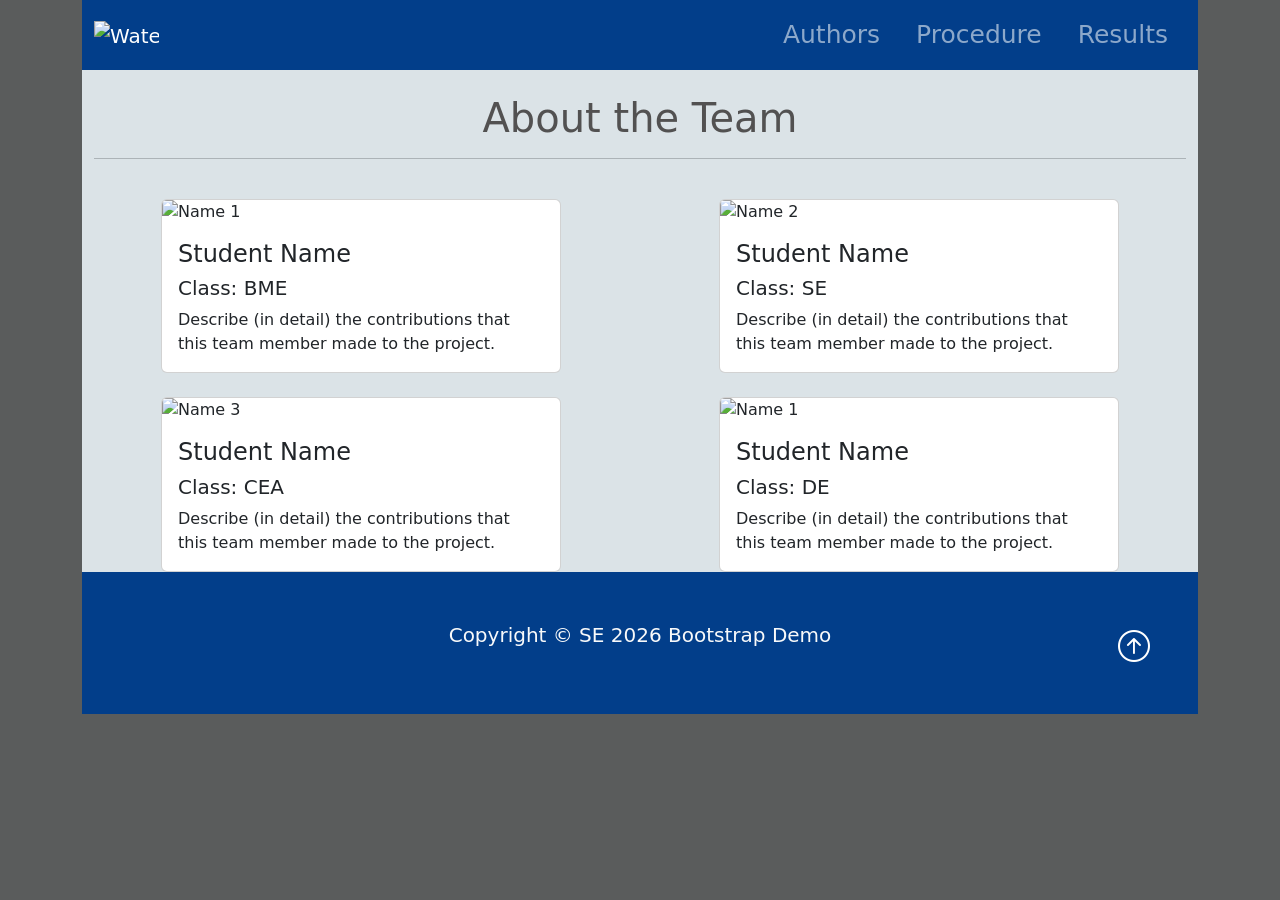
==== authors.html @ d0b2c8de "Initial commit - copied index.html, authors.html, procedure.html, and styles.css from template" ====
<!DOCTYPE html>
<html lang="en">

<head>
    <meta charset="UTF-8">
    <meta name="viewport" content="width=device-width, initial-scale=1.0">
    <title>Activity 2.1.5 Class Demo</title>

    <link href="https://cdn.jsdelivr.net/npm/bootstrap@5.3.8/dist/css/bootstrap.min.css" rel="stylesheet"
        integrity="sha384-sRIl4kxILFvY47J16cr9ZwB07vP4J8+LH7qKQnuqkuIAvNWLzeN8tE5YBujZqJLB" crossorigin="anonymous">
    <link rel="stylesheet" href="https://cdn.jsdelivr.net/npm/bootstrap-icons@1.13.1/font/bootstrap-icons.min.css">
    <link rel="stylesheet" href="styles.css">

    <script src="https://cdn.jsdelivr.net/npm/bootstrap@5.3.8/dist/js/bootstrap.bundle.min.js"
        integrity="sha384-FKyoEForCGlyvwx9Hj09JcYn3nv7wiPVlz7YYwJrWVcXK/BmnVDxM+D2scQbITxI"
        crossorigin="anonymous"></script>

</head>

<body class="body">
    <div class="container-lg min-vh-100">
        <header>
            <!-- Navbar -->
            <nav class="navbar navbar-expand-lg nav-background-color" data-bs-theme="dark">
                <div class="container">
                    <a href="index.html" class="navbar-brand"> <!-- Website Brand -->
                        <img src="img/droplet.png" alt="Water Logo" class="d-inline-block align-text-top w-50">
                    </a>
                    <!-- Hamburger Menu Button -->
                    <button class="navbar-toggler" type="button" data-bs-toggle="collapse" data-bs-target="#navmenu">
                        <span class="navbar-toggler-icon"></span>
                    </button>

                    <!-- Collapsible navbar menu with custom hover underline CSS animation -->
                    <div class="collapse navbar-collapse" id="navmenu"> <!-- Links to hamburger -->
                        <ul class="navbar-nav ms-auto">
                            <li class="nav-itm">
                                <a href="authors.html"
                                    class="nav-link hover-underline-animation nav-menu-item">Authors</a>
                            </li>
                            <li class="nav-itm">
                                <a href="procedure.html"
                                    class="nav-link hover-underline-animation nav-menu-item">Procedure</a>
                            </li>
                            <li class="nav-itm">
                                <a href="results.html"
                                    class="nav-link hover-underline-animation nav-menu-item">Results</a>
                            </li>
                        </ul>
                    </div>
                </div>
            </nav>
        </header>

        <!-- About the Team -->
        <section class="authors">
            <div class="container">
                <br>
                <h1 class="text-center about-team">About the Team</h1>
                <hr><br>

                <!-- Cards organized in a 2 x 2 table format -->
                <div class="row row-cols-1 row-cols-md-2 g-4">
                    <div class="col">
                        <div class="card about">
                            <img src="img/woman1.jpg" alt="Name 1" class="card-img-top">
                            <div class="card-body">
                                <h4 class="card-title">Student Name</h4>
                                <h5>Class: BME</h5>
                                <p class="card-text">Describe (in detail) the contributions that this team member made
                                    to the project.</p>
                            </div>
                        </div>
                    </div>
                    <div class="col">
                        <div class="card about">
                            <img src="img/man1.png" alt="Name 2" class="card-img-top">
                            <div class="card-body">
                                <h4 class="card-title">Student Name</h4>
                                <h5>Class: SE</h5>
                                <p class="card-text">Describe (in detail) the contributions that this team member made
                                    to the project.</p>
                            </div>
                        </div>
                    </div>
                    <div class="col">
                        <div class="card about">
                            <img src="img/man2.jpg" alt="Name 3" class="card-img-top">
                            <div class="card-body">
                                <h4 class="card-title">Student Name</h4>
                                <h5>Class: CEA</h5>
                                <p class="card-text">Describe (in detail) the contributions that this team member made
                                    to the project.</p>
                            </div>
                        </div>
                    </div>
                    <div class="col">
                        <div class="card about">
                            <img src="img/woman2.jpg" alt="Name 1" class="card-img-top">
                            <div class="card-body">
                                <h4 class="card-title">Student Name</h4>
                                <h5>Class: DE</h5>
                                <p class="card-text">Describe (in detail) the contributions that this team member made
                                    to the project.</p>
                            </div>
                        </div>
                    </div>
                </div>
            </div>
        </section>


        <!-- Footer -->
        <footer class="p-5 footer text-light text-center position-relative">
            <div class="container">
                <p class="lead">Copyright &copy; SE 2026 Bootstrap Demo</p>
                <a href="#" class="position-absolute bottom-0 end-0 p-5">
                    <i class="bi bi-arrow-up-circle h2 icon-white"></i>
                </a>
            </div>
        </footer>

    </div>
</body>

</html>
---- styles.css ----
/* ----------------- Class CSS ----------------- */

.about{
    width:400px;
    margin: auto;
}

.about-team{
    color:rgb(82, 81, 81)
}

.authors{
    background-color: #dbe3e7;
}

.body{
    background-color: rgb(90, 92, 92);
}

.chartjs-sample{
    background-color: #8fa3ab;
}

.footer{                
    background-color: #023E8A;
}

.icon-white{            /* Arrow icon at bottom of page */
    color: #FFFFFF;
}

.nav-background-color{   /* navbar background color */
    background-color: #023E8A;
}

.nav-menu-item{               /* navbar link text properties */
    font-size:25px;
    margin-left: 10px;
    margin-right: 10px;
}

.overview{
    background-color: #dbe3e7;
}

.overview-left-padding{
    padding-left: 20px;
}

.overview-right-padding{  
    padding-right: 20px;
}

.procedure{
    background-color: #dbe3e7;
    padding: 1px;
}

.showcase{
    background-color: #8fa3ab; /*#0096c7*/
}

/* ----------------- ID CSS ----------------- */

/* -----------------Underline Animation CSS -----------------*/
#chart-wrapper{
    margin: auto;
    padding: 10px; 
    min-height: 400px;
    background-color: whitesmoke !important;
    justify-content: center;
    align-items: center;  
}



.hover-underline-animation {
    display: inline-block;
    position: relative;
    /*color: #0087ca;*/
  }
  
.hover-underline-animation:after {
    content: '';
    position: absolute;
    width: 100%;
    transform: scaleX(0);
    height: 2px;
    bottom: 0;
    left: 0;
    background-color: #eae6e6;
    /*transform-origin: bottom right;*/
    transition: transform 0.35s ease-out;
}
  
.hover-underline-animation:hover:after {
    transform: scaleX(1);
    /*transform-origin: bottom left;*/
}
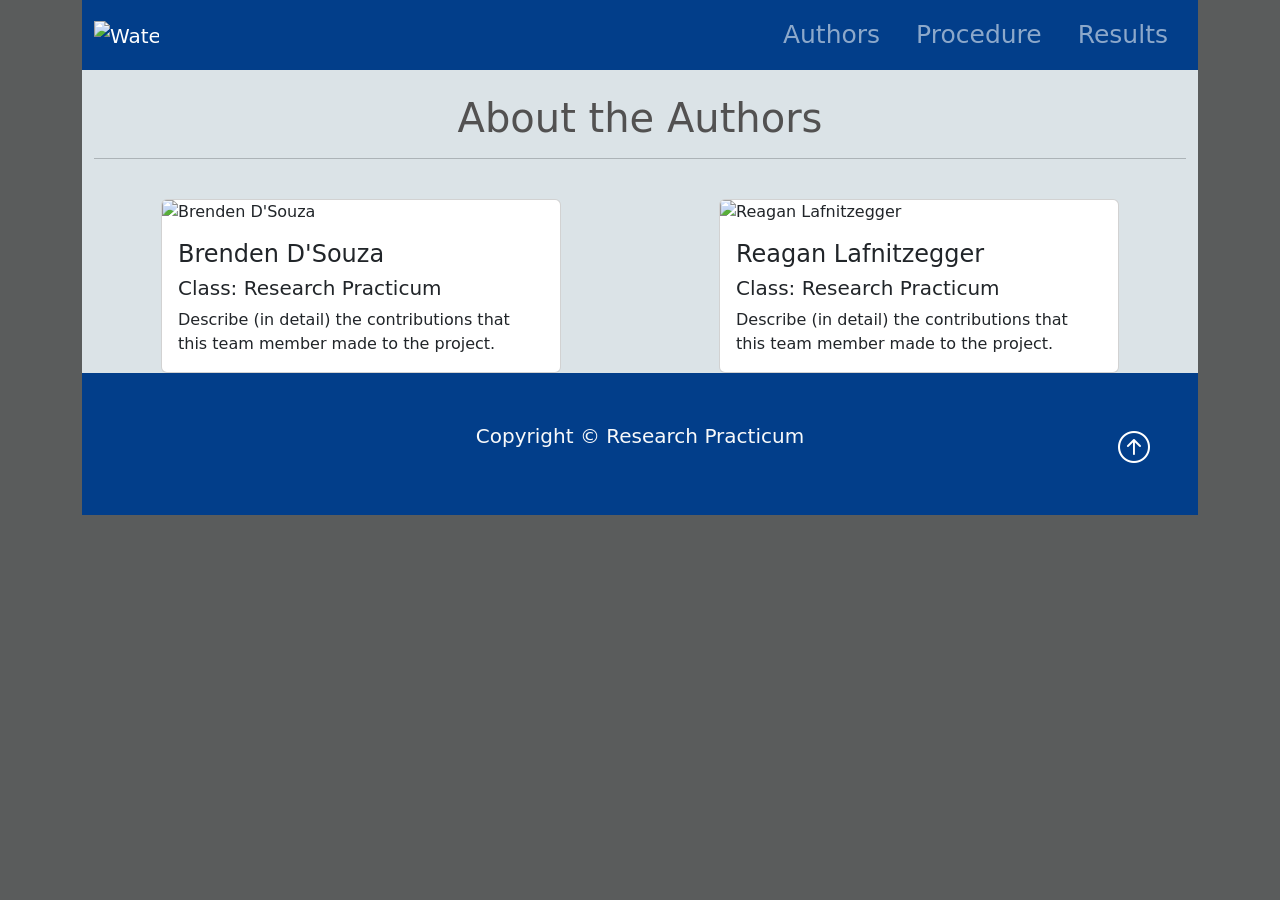
==== commit 6fc8f4a3: "content update - minor changes to content to make it more accurate" ====
--- a/authors.html
+++ b/authors.html
@@ -4,7 +4,7 @@
 <head>
     <meta charset="UTF-8">
     <meta name="viewport" content="width=device-width, initial-scale=1.0">
-    <title>Activity 2.1.5 Class Demo</title>
+    <title>The Effect of Different Methods of Oscillation on the Sedimentation Rate of Fine Sand in Water - Authors</title>
 
     <link href="https://cdn.jsdelivr.net/npm/bootstrap@5.3.8/dist/css/bootstrap.min.css" rel="stylesheet"
         integrity="sha384-sRIl4kxILFvY47J16cr9ZwB07vP4J8+LH7qKQnuqkuIAvNWLzeN8tE5YBujZqJLB" crossorigin="anonymous">
@@ -56,17 +56,17 @@
         <section class="authors">
             <div class="container">
                 <br>
-                <h1 class="text-center about-team">About the Team</h1>
+                <h1 class="text-center about-team">About the Authors</h1>
                 <hr><br>
 
                 <!-- Cards organized in a 2 x 2 table format -->
                 <div class="row row-cols-1 row-cols-md-2 g-4">
                     <div class="col">
                         <div class="card about">
-                            <img src="img/woman1.jpg" alt="Name 1" class="card-img-top">
+                            <img src="img/man1.png" alt="Brenden D'Souza" class="card-img-top">
                             <div class="card-body">
-                                <h4 class="card-title">Student Name</h4>
-                                <h5>Class: BME</h5>
+                                <h4 class="card-title">Brenden D'Souza</h4>
+                                <h5>Class: Research Practicum</h5>
                                 <p class="card-text">Describe (in detail) the contributions that this team member made
                                     to the project.</p>
                             </div>
@@ -74,32 +74,10 @@
                     </div>
                     <div class="col">
                         <div class="card about">
-                            <img src="img/man1.png" alt="Name 2" class="card-img-top">
+                            <img src="img/woman1.png" alt="Reagan Lafnitzegger" class="card-img-top">
                             <div class="card-body">
-                                <h4 class="card-title">Student Name</h4>
-                                <h5>Class: SE</h5>
-                                <p class="card-text">Describe (in detail) the contributions that this team member made
-                                    to the project.</p>
-                            </div>
-                        </div>
-                    </div>
-                    <div class="col">
-                        <div class="card about">
-                            <img src="img/man2.jpg" alt="Name 3" class="card-img-top">
-                            <div class="card-body">
-                                <h4 class="card-title">Student Name</h4>
-                                <h5>Class: CEA</h5>
-                                <p class="card-text">Describe (in detail) the contributions that this team member made
-                                    to the project.</p>
-                            </div>
-                        </div>
-                    </div>
-                    <div class="col">
-                        <div class="card about">
-                            <img src="img/woman2.jpg" alt="Name 1" class="card-img-top">
-                            <div class="card-body">
-                                <h4 class="card-title">Student Name</h4>
-                                <h5>Class: DE</h5>
+                                <h4 class="card-title">Reagan Lafnitzegger</h4>
+                                <h5>Class: Research Practicum</h5>
                                 <p class="card-text">Describe (in detail) the contributions that this team member made
                                     to the project.</p>
                             </div>
@@ -113,7 +91,7 @@
         <!-- Footer -->
         <footer class="p-5 footer text-light text-center position-relative">
             <div class="container">
-                <p class="lead">Copyright &copy; SE 2026 Bootstrap Demo</p>
+                <p class="lead">Copyright &copy; Research Practicum</p>
                 <a href="#" class="position-absolute bottom-0 end-0 p-5">
                     <i class="bi bi-arrow-up-circle h2 icon-white"></i>
                 </a>
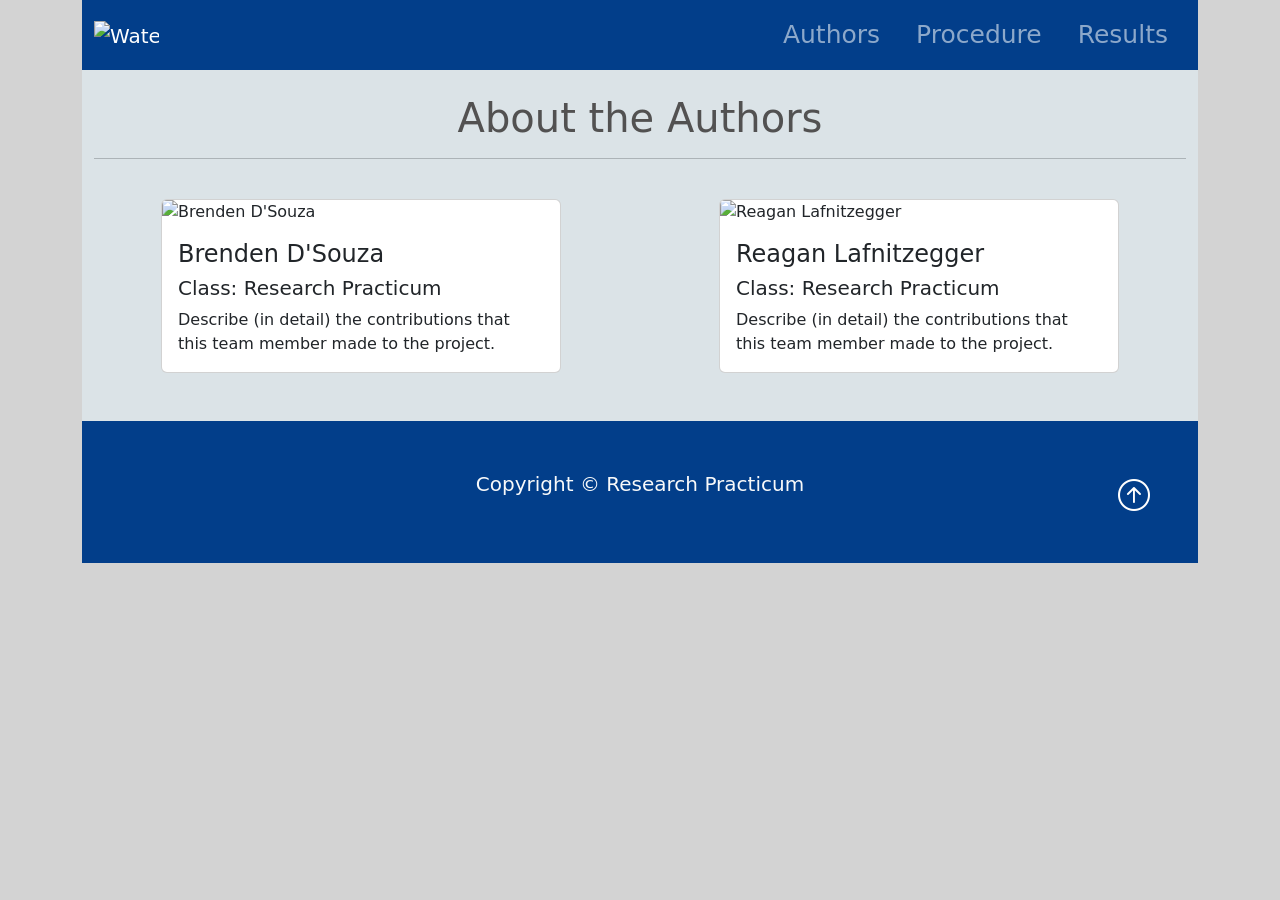
==== commit cc70daa3: "Update styling - style changes to styles.css - extra line breaks added in authors.html" ====
--- a/authors.html
+++ b/authors.html
@@ -85,6 +85,7 @@
                     </div>
                 </div>
             </div>
+            <br><br>
         </section>
 
 
--- a/styles.css
+++ b/styles.css
@@ -1,5 +1,7 @@
 /* ----------------- Class CSS ----------------- */
-
+:root {
+    --main-theme-color: #023E8A;
+}
 .about{
     width:400px;
     margin: auto;
@@ -14,7 +16,7 @@
 }
 
 .body{
-    background-color: rgb(90, 92, 92);
+    background-color: lightgray;
 }
 
 .chartjs-sample{
@@ -22,7 +24,7 @@
 }
 
 .footer{                
-    background-color: #023E8A;
+    background-color: var(--main-theme-color);
 }
 
 .icon-white{            /* Arrow icon at bottom of page */
@@ -30,7 +32,7 @@
 }
 
 .nav-background-color{   /* navbar background color */
-    background-color: #023E8A;
+    background-color: var(--main-theme-color);
 }
 
 .nav-menu-item{               /* navbar link text properties */
@@ -80,7 +82,7 @@
     /*color: #0087ca;*/
   }
   
-.hover-underline-animation:after {
+.hover-underline-animation::after {
     content: '';
     position: absolute;
     width: 100%;
@@ -88,12 +90,12 @@
     height: 2px;
     bottom: 0;
     left: 0;
-    background-color: #eae6e6;
+    background-color: dodgerblue;
     /*transform-origin: bottom right;*/
     transition: transform 0.35s ease-out;
 }
   
-.hover-underline-animation:hover:after {
+.hover-underline-animation:hover::after {
     transform: scaleX(1);
     /*transform-origin: bottom left;*/
 }
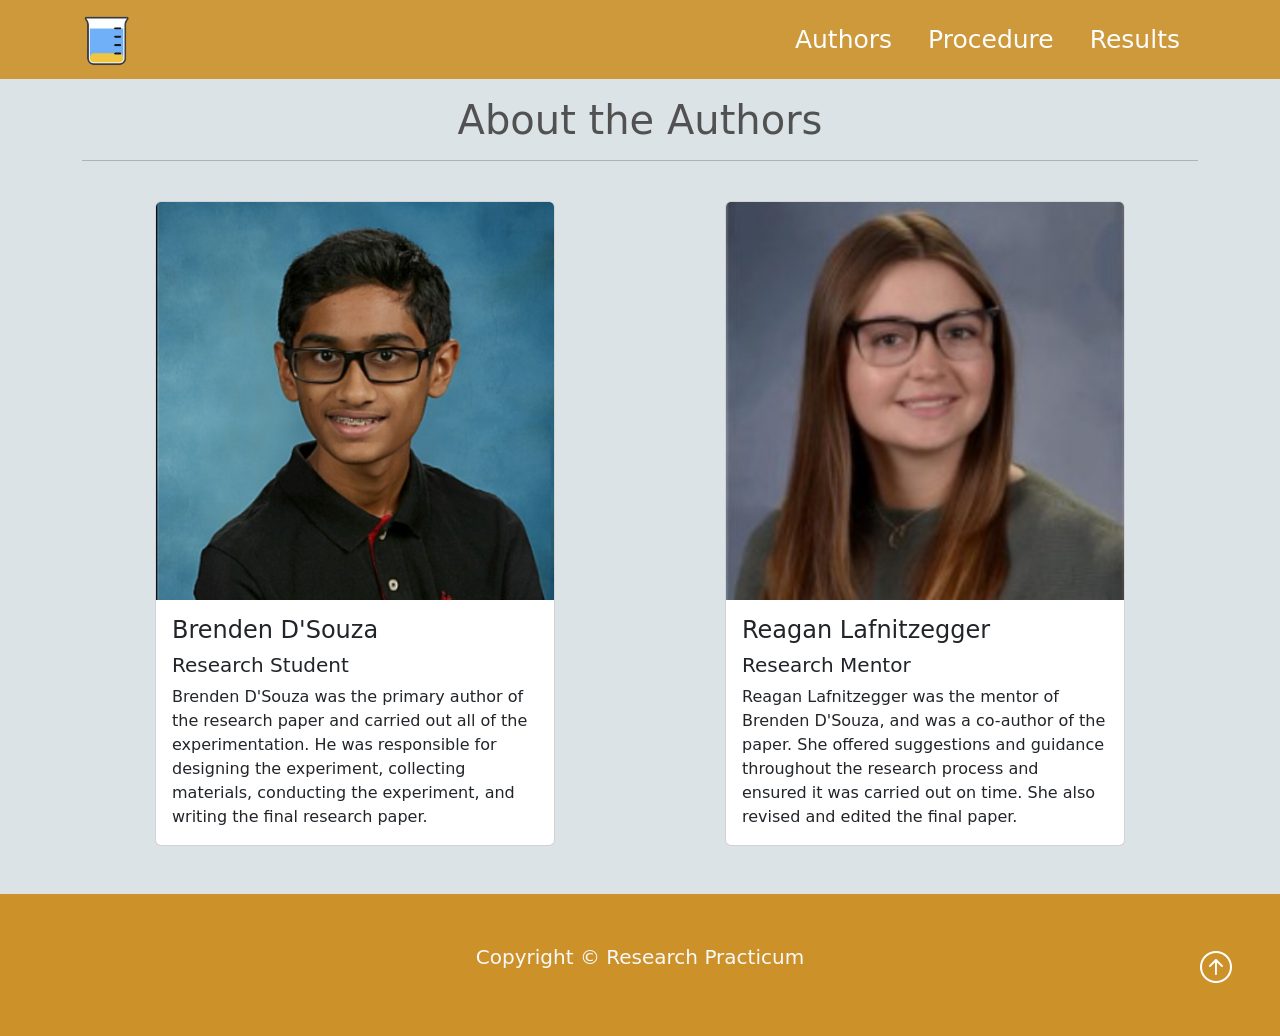
==== commit 69fbf13f: "update - citations.txt - content update - transitions/animations update - further css updates" ====
--- a/authors.html
+++ b/authors.html
@@ -4,7 +4,8 @@
 <head>
     <meta charset="UTF-8">
     <meta name="viewport" content="width=device-width, initial-scale=1.0">
-    <title>The Effect of Different Methods of Oscillation on the Sedimentation Rate of Fine Sand in Water - Authors</title>
+    <title>The Effect of Different Methods of Oscillation on the Sedimentation Rate of Fine Sand in Water - Authors
+    </title>
 
     <link href="https://cdn.jsdelivr.net/npm/bootstrap@5.3.8/dist/css/bootstrap.min.css" rel="stylesheet"
         integrity="sha384-sRIl4kxILFvY47J16cr9ZwB07vP4J8+LH7qKQnuqkuIAvNWLzeN8tE5YBujZqJLB" crossorigin="anonymous">
@@ -18,31 +19,31 @@
 </head>
 
 <body class="body">
-    <div class="container-lg min-vh-100">
+    <div class="min-vh-100">
         <header>
             <!-- Navbar -->
-            <nav class="navbar navbar-expand-lg nav-background-color" data-bs-theme="dark">
+            <nav class="navbar navbar-expand-lg nav-background-color fixed-top opacity-90" data-bs-theme="dark">
                 <div class="container">
-                    <a href="index.html" class="navbar-brand"> <!-- Website Brand -->
-                        <img src="img/droplet.png" alt="Water Logo" class="d-inline-block align-text-top w-50">
+                    <a href="index.html" class="navbar-brand opacity-100">
+                        <img src="img/logo.png" alt="Water Logo" class="d-inline-block align-text-top" width="50"
+                            height="50">
                     </a>
-                    <!-- Hamburger Menu Button -->
-                    <button class="navbar-toggler" type="button" data-bs-toggle="collapse" data-bs-target="#navmenu">
+                    <button class="navbar-toggler opacity-100" type="button" data-bs-toggle="collapse"
+                        data-bs-target="#navmenu">
                         <span class="navbar-toggler-icon"></span>
                     </button>
 
-                    <!-- Collapsible navbar menu with custom hover underline CSS animation -->
-                    <div class="collapse navbar-collapse" id="navmenu"> <!-- Links to hamburger -->
+                    <div class="collapse navbar-collapse" id="navmenu">
                         <ul class="navbar-nav ms-auto">
-                            <li class="nav-itm">
+                            <li class="nav-item">
                                 <a href="authors.html"
                                     class="nav-link hover-underline-animation nav-menu-item">Authors</a>
                             </li>
-                            <li class="nav-itm">
+                            <li class="nav-item">
                                 <a href="procedure.html"
                                     class="nav-link hover-underline-animation nav-menu-item">Procedure</a>
                             </li>
-                            <li class="nav-itm">
+                            <li class="nav-item">
                                 <a href="results.html"
                                     class="nav-link hover-underline-animation nav-menu-item">Results</a>
                             </li>
@@ -55,7 +56,7 @@
         <!-- About the Team -->
         <section class="authors">
             <div class="container">
-                <br>
+                <br><br><br><br>
                 <h1 class="text-center about-team">About the Authors</h1>
                 <hr><br>
 
@@ -63,23 +64,27 @@
                 <div class="row row-cols-1 row-cols-md-2 g-4">
                     <div class="col">
                         <div class="card about">
-                            <img src="img/man1.png" alt="Brenden D'Souza" class="card-img-top">
+                            <img src="img/brenden-dsouza.png" alt="Brenden D'Souza" class="card-img-top">
                             <div class="card-body">
                                 <h4 class="card-title">Brenden D'Souza</h4>
-                                <h5>Class: Research Practicum</h5>
-                                <p class="card-text">Describe (in detail) the contributions that this team member made
-                                    to the project.</p>
+                                <h5>Research Student</h5>
+                                <p class="card-text">Brenden D'Souza was the primary author of the research paper and
+                                    carried out all of the experimentation. He was responsible for designing the
+                                    experiment, collecting materials, conducting the experiment, and writing the final
+                                    research paper.</p>
                             </div>
                         </div>
                     </div>
                     <div class="col">
                         <div class="card about">
-                            <img src="img/woman1.png" alt="Reagan Lafnitzegger" class="card-img-top">
+                            <img src="img/reagan-lafnitzegger.png" alt="Reagan Lafnitzegger" class="card-img-top">
                             <div class="card-body">
                                 <h4 class="card-title">Reagan Lafnitzegger</h4>
-                                <h5>Class: Research Practicum</h5>
-                                <p class="card-text">Describe (in detail) the contributions that this team member made
-                                    to the project.</p>
+                                <h5>Research Mentor</h5>
+                                <p class="card-text">Reagan Lafnitzegger was the mentor of Brenden D'Souza, and was a
+                                    co-author of the paper. She offered suggestions and guidance throughout the research
+                                    process and ensured it was carried out on time. She also
+                                    revised and edited the final paper.</p>
                             </div>
                         </div>
                     </div>
--- a/styles.css
+++ b/styles.css
@@ -1,6 +1,8 @@
 /* ----------------- Class CSS ----------------- */
 :root {
-    --main-theme-color: #023E8A;
+    --main-theme-color: #CC9129;
+    --secondary-theme-color: #986C1E;
+    overflow-x: hidden;
 }
 .about{
     width:400px;
@@ -16,7 +18,7 @@
 }
 
 .body{
-    background-color: lightgray;
+    background-color: #FFFFFF;
 }
 
 .chartjs-sample{
@@ -41,6 +43,17 @@
     margin-right: 10px;
 }
 
+.nav-link {
+    color: white;
+}
+.nav-link:hover {
+    color: var(--secondary-theme-color);
+}
+
+.opacity-90{
+    opacity: 0.9;
+}
+
 .overview{
     background-color: #dbe3e7;
 }
@@ -59,7 +72,7 @@
 }
 
 .showcase{
-    background-color: #8fa3ab; /*#0096c7*/
+    background-color: var(--main-theme-color); /*#0096c7*/
 }
 
 /* ----------------- ID CSS ----------------- */
@@ -90,12 +103,70 @@
     height: 2px;
     bottom: 0;
     left: 0;
-    background-color: dodgerblue;
+    background-color: white;
     /*transform-origin: bottom right;*/
-    transition: transform 0.35s ease-out;
+    transition: transform 0.35s ease-out, background-color 0.35s ease-out 0.1s;
 }
   
 .hover-underline-animation:hover::after {
     transform: scaleX(1);
+    background-color: var(--secondary-theme-color);
     /*transform-origin: bottom left;*/
-}+}
+
+.slideFromLeft {
+    animation: slideFromLeft 3s;
+}
+
+.slideFromRight {
+    animation: slideFromRight 3s;
+}
+
+.fadeIn {
+    animation: fadeIn 3s ease-in-out 0.5s;
+    animation-fill-mode: backwards;
+}
+
+.border-radius {
+    border-radius: 20px;
+}
+
+.about {
+    transform: scale(1);
+    transition: transform 0.35s;
+}
+
+.about:hover {
+    transform: scale(1.1);
+}
+
+@keyframes slideFromLeft {
+    from {
+        transform: translateX(-100%);
+        opacity: 0;
+    }
+    to {
+        transform: translateX(0%);
+        opacity: 1;
+    }
+}
+
+@keyframes slideFromRight {
+    from {
+        transform: translateX(100%);
+        opacity: 0;
+    }
+    to {
+        transform: translateX(0%);
+        opacity: 1;
+    }
+}
+
+@keyframes fadeIn {
+    from {
+        opacity: 0;
+    }
+    to {
+        opacity: 1;
+    }
+}
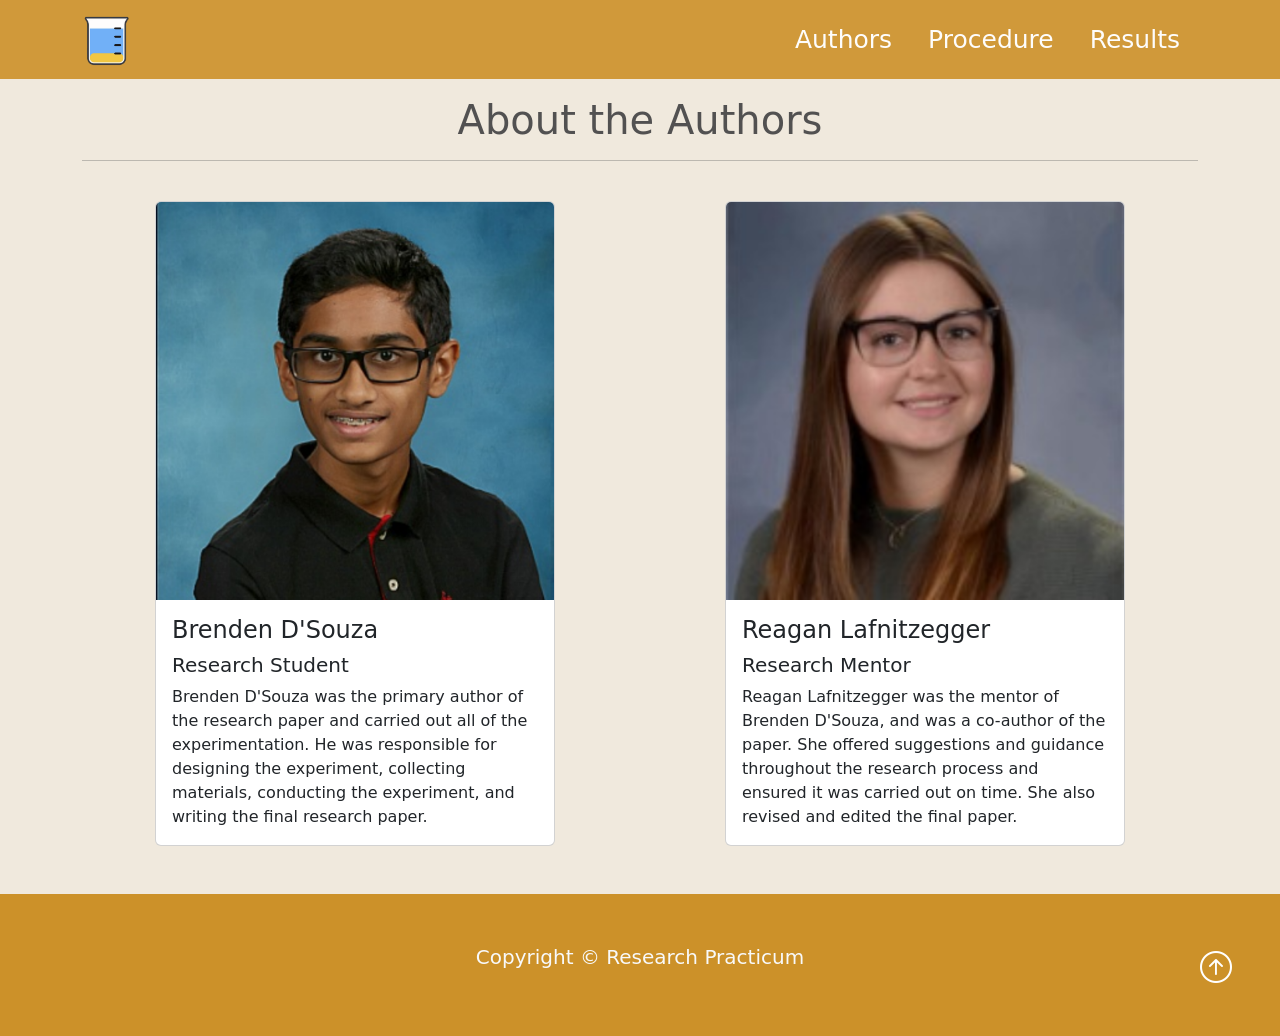
==== commit c30b8868: "near-final update - finished majority of content - added extra styles and images - only need to chan" ====
--- a/authors.html
+++ b/authors.html
@@ -63,7 +63,7 @@
                 <!-- Cards organized in a 2 x 2 table format -->
                 <div class="row row-cols-1 row-cols-md-2 g-4">
                     <div class="col">
-                        <div class="card about">
+                        <div class="card about slideFromLeft">
                             <img src="img/brenden-dsouza.png" alt="Brenden D'Souza" class="card-img-top">
                             <div class="card-body">
                                 <h4 class="card-title">Brenden D'Souza</h4>
@@ -76,7 +76,7 @@
                         </div>
                     </div>
                     <div class="col">
-                        <div class="card about">
+                        <div class="card about slideFromRight">
                             <img src="img/reagan-lafnitzegger.png" alt="Reagan Lafnitzegger" class="card-img-top">
                             <div class="card-body">
                                 <h4 class="card-title">Reagan Lafnitzegger</h4>
--- a/styles.css
+++ b/styles.css
@@ -1,7 +1,9 @@
 /* ----------------- Class CSS ----------------- */
 :root {
     --main-theme-color: #CC9129;
-    --secondary-theme-color: #986C1E;
+    --secondary-theme-color: #a87216;
+    --background-theme-color: #f0e9dd;
+    --table-theme-color: #d6b478;
     overflow-x: hidden;
 }
 .about{
@@ -14,7 +16,7 @@
 }
 
 .authors{
-    background-color: #dbe3e7;
+    background-color: var(--background-theme-color);
 }
 
 .body{
@@ -55,7 +57,7 @@
 }
 
 .overview{
-    background-color: #dbe3e7;
+    background-color: var(--background-theme-color);
 }
 
 .overview-left-padding{
@@ -67,7 +69,7 @@
 }
 
 .procedure{
-    background-color: #dbe3e7;
+    background-color: var(--background-theme-color);
     padding: 1px;
 }
 
@@ -127,6 +129,11 @@
     animation-fill-mode: backwards;
 }
 
+.fadeInFast {
+    animation: fadeIn 1s ease-in-out 0.1s;
+    animation-fill-mode: backwards;
+}
+
 .border-radius {
     border-radius: 20px;
 }
@@ -138,6 +145,27 @@
 
 .about:hover {
     transform: scale(1.1);
+}
+
+table.procedure img {
+    height: 200px;
+    width: 200px;
+}
+
+table.procedure {
+    border-color: black;
+}
+
+table.procedure th[scope="col"] {
+    background-color: var(--secondary-theme-color);
+}
+
+table.procedure th[scope="row"] {
+    background-color: #cea051;
+}
+
+table.procedure td {
+    background-color: var(--table-theme-color);
 }
 
 @keyframes slideFromLeft {
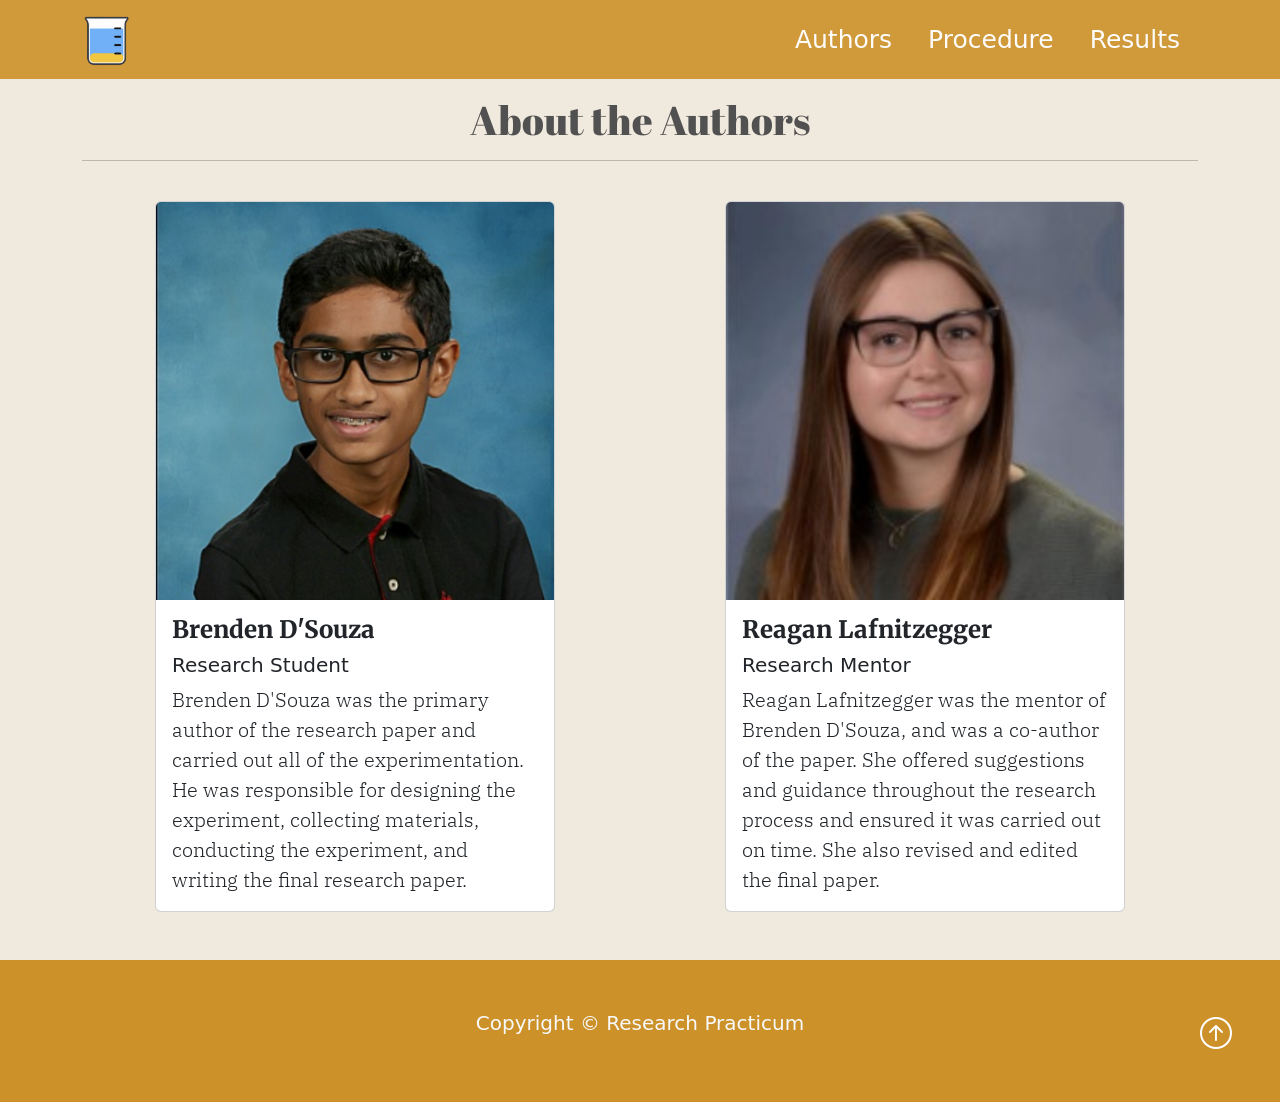
==== commit fa06aaeb: "final udpate" ====
--- a/authors.html
+++ b/authors.html
@@ -11,6 +11,7 @@
         integrity="sha384-sRIl4kxILFvY47J16cr9ZwB07vP4J8+LH7qKQnuqkuIAvNWLzeN8tE5YBujZqJLB" crossorigin="anonymous">
     <link rel="stylesheet" href="https://cdn.jsdelivr.net/npm/bootstrap-icons@1.13.1/font/bootstrap-icons.min.css">
     <link rel="stylesheet" href="styles.css">
+    <link rel="icon" href="img/logo.png">
 
     <script src="https://cdn.jsdelivr.net/npm/bootstrap@5.3.8/dist/js/bootstrap.bundle.min.js"
         integrity="sha384-FKyoEForCGlyvwx9Hj09JcYn3nv7wiPVlz7YYwJrWVcXK/BmnVDxM+D2scQbITxI"
@@ -57,7 +58,7 @@
         <section class="authors">
             <div class="container">
                 <br><br><br><br>
-                <h1 class="text-center about-team">About the Authors</h1>
+                <h1 class="text-center about-team subtitle-text">About the Authors</h1>
                 <hr><br>
 
                 <!-- Cards organized in a 2 x 2 table format -->
@@ -66,9 +67,9 @@
                         <div class="card about slideFromLeft">
                             <img src="img/brenden-dsouza.png" alt="Brenden D'Souza" class="card-img-top">
                             <div class="card-body">
-                                <h4 class="card-title">Brenden D'Souza</h4>
+                                <h4 class="card-title other-text">Brenden D'Souza</h4>
                                 <h5>Research Student</h5>
-                                <p class="card-text">Brenden D'Souza was the primary author of the research paper and
+                                <p class="card-text general-text">Brenden D'Souza was the primary author of the research paper and
                                     carried out all of the experimentation. He was responsible for designing the
                                     experiment, collecting materials, conducting the experiment, and writing the final
                                     research paper.</p>
@@ -79,9 +80,9 @@
                         <div class="card about slideFromRight">
                             <img src="img/reagan-lafnitzegger.png" alt="Reagan Lafnitzegger" class="card-img-top">
                             <div class="card-body">
-                                <h4 class="card-title">Reagan Lafnitzegger</h4>
+                                <h4 class="card-title other-text">Reagan Lafnitzegger</h4>
                                 <h5>Research Mentor</h5>
-                                <p class="card-text">Reagan Lafnitzegger was the mentor of Brenden D'Souza, and was a
+                                <p class="card-text general-text">Reagan Lafnitzegger was the mentor of Brenden D'Souza, and was a
                                     co-author of the paper. She offered suggestions and guidance throughout the research
                                     process and ensured it was carried out on time. She also
                                     revised and edited the final paper.</p>
--- a/styles.css
+++ b/styles.css
@@ -1,3 +1,8 @@
+/* ----------------- Imports ----------------- */
+
+@import url('https://fonts.googleapis.com/css2?family=Abril+Fatface&family=IBM+Plex+Serif:ital,wght@0,100;0,200;0,300;0,400;0,500;0,600;0,700;1,100;1,200;1,300;1,400;1,500;1,600;1,700&family=Merriweather:ital,opsz,wght@0,18..144,300..900;1,18..144,300..900&family=Work+Sans:wght@394&display=swap');
+
+
 /* ----------------- Class CSS ----------------- */
 :root {
     --main-theme-color: #CC9129;
@@ -6,41 +11,61 @@
     --table-theme-color: #d6b478;
     overflow-x: hidden;
 }
-.about{
-    width:400px;
+
+.about {
+    width: 400px;
     margin: auto;
 }
 
-.about-team{
-    color:rgb(82, 81, 81)
-}
-
-.authors{
+.about-team {
+    color: rgb(82, 81, 81)
+}
+
+.authors {
     background-color: var(--background-theme-color);
 }
 
-.body{
+.body {
     background-color: #FFFFFF;
 }
 
-.chartjs-sample{
+.general-text {
+    font-family: 'IBM Plex Serif', serif;
+    font-size: 20px;
+    font-weight: 300;
+}
+
+.subtitle-text {
+    font-family: 'Abril Fatface', serif;
+    font-weight: 200;
+}
+
+.other-text {
+    font-family: 'Merriweather', serif;
+    font-weight: 800;
+}
+
+.chartjs-sample {
     background-color: #8fa3ab;
 }
 
-.footer{                
+.footer {
     background-color: var(--main-theme-color);
 }
 
-.icon-white{            /* Arrow icon at bottom of page */
+.icon-white {
+    /* Arrow icon at bottom of page */
     color: #FFFFFF;
 }
 
-.nav-background-color{   /* navbar background color */
+.nav-background-color {
+    /* navbar background color */
     background-color: var(--main-theme-color);
 }
 
-.nav-menu-item{               /* navbar link text properties */
-    font-size:25px;
+.nav-menu-item {
+    /* navbar link text properties */
+    font-size: 25px;
     margin-left: 10px;
     margin-right: 10px;
 }
@@ -48,45 +73,47 @@
 .nav-link {
     color: white;
 }
+
 .nav-link:hover {
     color: var(--secondary-theme-color);
 }
 
-.opacity-90{
+.opacity-90 {
     opacity: 0.9;
 }
 
-.overview{
+.overview {
     background-color: var(--background-theme-color);
 }
 
-.overview-left-padding{
+.overview-left-padding {
     padding-left: 20px;
 }
 
-.overview-right-padding{  
+.overview-right-padding {
     padding-right: 20px;
 }
 
-.procedure{
+.procedure {
     background-color: var(--background-theme-color);
     padding: 1px;
 }
 
-.showcase{
-    background-color: var(--main-theme-color); /*#0096c7*/
+.showcase {
+    background-color: var(--main-theme-color);
+    /*#0096c7*/
 }
 
 /* ----------------- ID CSS ----------------- */
 
 /* -----------------Underline Animation CSS -----------------*/
-#chart-wrapper{
+#chart-wrapper {
     margin: auto;
-    padding: 10px; 
+    padding: 10px;
     min-height: 400px;
     background-color: whitesmoke !important;
     justify-content: center;
-    align-items: center;  
+    align-items: center;
 }
 
 
@@ -95,8 +122,8 @@
     display: inline-block;
     position: relative;
     /*color: #0087ca;*/
-  }
-  
+}
+
 .hover-underline-animation::after {
     content: '';
     position: absolute;
@@ -109,7 +136,7 @@
     /*transform-origin: bottom right;*/
     transition: transform 0.35s ease-out, background-color 0.35s ease-out 0.1s;
 }
-  
+
 .hover-underline-animation:hover::after {
     transform: scaleX(1);
     background-color: var(--secondary-theme-color);
@@ -158,14 +185,21 @@
 
 table.procedure th[scope="col"] {
     background-color: var(--secondary-theme-color);
+    font-family: 'Merriweather', serif;
 }
 
 table.procedure th[scope="row"] {
     background-color: #cea051;
+    font-family: 'Merriweather', serif;
 }
 
 table.procedure td {
     background-color: var(--table-theme-color);
+    font-family: 'IBM Plex Serif', serif;
+}
+
+table.procedure tr:hover {
+    filter: brightness(85%);
 }
 
 @keyframes slideFromLeft {
@@ -173,6 +207,7 @@
         transform: translateX(-100%);
         opacity: 0;
     }
+
     to {
         transform: translateX(0%);
         opacity: 1;
@@ -184,6 +219,7 @@
         transform: translateX(100%);
         opacity: 0;
     }
+
     to {
         transform: translateX(0%);
         opacity: 1;
@@ -194,7 +230,8 @@
     from {
         opacity: 0;
     }
+
     to {
         opacity: 1;
     }
-}
+}
